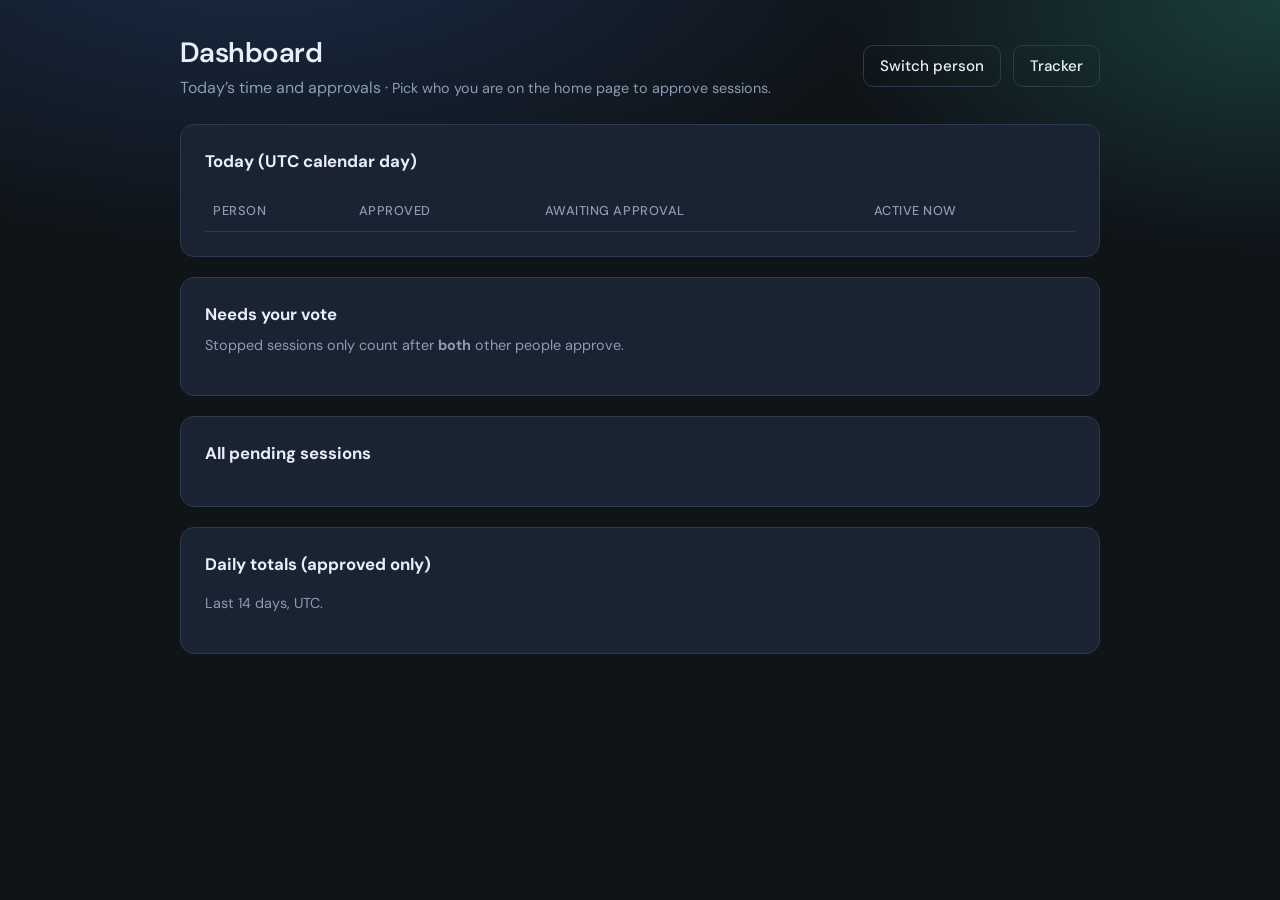
==== backend/static/dashboard.html @ d48763ad "Initial commit: work tracking (FastAPI + static UI) Add time tracking for three people with session " ====
<!DOCTYPE html>
<html lang="en">
  <head>
    <meta charset="UTF-8" />
    <meta name="viewport" content="width=device-width, initial-scale=1" />
    <title>Dashboard — work tracking</title>
    <link rel="preconnect" href="https://fonts.googleapis.com" />
    <link rel="preconnect" href="https://fonts.gstatic.com" crossorigin />
    <link
      href="https://fonts.googleapis.com/css2?family=DM+Sans:ital,opsz,wght@0,9..40,400;0,9..40,500;0,9..40,600;0,9..40,700;1,9..40,400&display=swap"
      rel="stylesheet"
    />
    <link rel="stylesheet" href="styles.css" />
  </head>
  <body>
    <div class="shell">
      <div class="nav-top">
        <div>
          <h1 style="margin-bottom: 0.15rem">Dashboard</h1>
          <p class="sub" style="margin: 0">Today’s time and approvals · <span id="viewerLabel" class="muted"></span></p>
        </div>
        <div class="row">
          <a class="btn btn-ghost" href="index.html">Switch person</a>
          <a class="btn btn-ghost" href="work.html">Tracker</a>
        </div>
      </div>

      <div class="card">
        <h2 style="font-size: 1.05rem; margin: 0 0 1rem">Today (UTC calendar day)</h2>
        <table>
          <thead>
            <tr>
              <th>Person</th>
              <th>Approved</th>
              <th>Awaiting approval</th>
              <th>Active now</th>
            </tr>
          </thead>
          <tbody id="todayBody"></tbody>
        </table>
      </div>

      <div class="card">
        <h2 style="font-size: 1.05rem; margin: 0 0 0.5rem">Needs your vote</h2>
        <p class="muted" style="margin-top: 0">Stopped sessions only count after <strong>both</strong> other people approve.</p>
        <div id="myPending"></div>
      </div>

      <div class="card">
        <h2 style="font-size: 1.05rem; margin: 0 0 1rem">All pending sessions</h2>
        <div id="allPending"></div>
      </div>

      <div class="card">
        <h2 style="font-size: 1.05rem; margin: 0 0 1rem">Daily totals (approved only)</h2>
        <p class="muted" style="margin-top: 0">Last 14 days, UTC.</p>
        <div style="overflow-x: auto">
          <table id="historyTable">
            <thead>
              <tr id="historyHead"></tr>
            </thead>
            <tbody id="historyBody"></tbody>
          </table>
        </div>
      </div>
    </div>
    <script src="env.js"></script>
    <script src="config.js"></script>
    <script src="api.js"></script>
    <script>
      const workerId = Number(localStorage.getItem("wt_worker_id") || "0");
      const workerName = localStorage.getItem("wt_worker_name") || "";

      function fmt(sec) {
        const h = Math.floor(sec / 3600);
        const m = Math.floor((sec % 3600) / 60);
        if (h) return `${h}h ${m}m`;
        return `${m}m`;
      }

      function fmtClock(sec) {
        const h = String(Math.floor(sec / 3600)).padStart(2, "0");
        const m = String(Math.floor((sec % 3600) / 60)).padStart(2, "0");
        const s = String(sec % 60).padStart(2, "0");
        return `${h}:${m}:${s}`;
      }

      async function loadDashboard() {
        const label = document.getElementById("viewerLabel");
        if (!workerId) {
          label.textContent = "Pick who you are on the home page to approve sessions.";
        } else {
          label.textContent = `You are ${workerName} — approvals use your name.`;
        }

        let u = apiUrl("/api/dashboard");
        if (workerId) u += (u.includes("?") ? "&" : "?") + "approver_worker_id=" + encodeURIComponent(String(workerId));
        const r = await fetch(u);
        const d = await r.json();

        const tb = document.getElementById("todayBody");
        tb.innerHTML = "";
        for (const row of d.workers) {
          const tr = document.createElement("tr");
          const running = row.active_session
            ? fmtClock(
                Math.floor((Date.now() - new Date(row.active_session.started_at).getTime()) / 1000)
              )
            : "—";
          tr.innerHTML = `
            <td><strong>${row.worker.display_name}</strong></td>
            <td>${fmt(row.approved_seconds_today)}</td>
            <td>${fmt(row.pending_seconds_today)}</td>
            <td>${row.active_session ? `<span class="badge badge-live">${running}</span>` : "—"}</td>
          `;
          tb.appendChild(tr);
        }

        const myBox = document.getElementById("myPending");
        myBox.innerHTML = "";
        if (!workerId) {
          myBox.innerHTML = '<p class="muted">Select your name on the home page to approve.</p>';
        } else if (!d.pending_approval_sessions.length) {
          myBox.innerHTML = '<p class="muted">Nothing waiting for you.</p>';
        } else {
          for (const s of d.pending_approval_sessions) {
            myBox.appendChild(renderSessionCard(s, true));
          }
        }

        const allBox = document.getElementById("allPending");
        allBox.innerHTML = "";
        if (!d.all_pending_sessions.length) {
          allBox.innerHTML = '<p class="muted">No sessions awaiting approval.</p>';
        } else {
          for (const s of d.all_pending_sessions) {
            allBox.appendChild(renderSessionCard(s, false));
          }
        }
      }

      function renderSessionCard(s, withActions) {
        const wrap = document.createElement("div");
        wrap.style.border = "1px solid var(--border)";
        wrap.style.borderRadius = "10px";
        wrap.style.padding = "1rem";
        wrap.style.marginBottom = "0.75rem";
        const dur = s.duration_seconds != null ? fmtClock(s.duration_seconds) : "—";
        const start = new Date(s.started_at).toLocaleString();
        const end = s.ended_at ? new Date(s.ended_at).toLocaleString() : "—";
        wrap.innerHTML = `
          <div class="flex-between">
            <div>
              <strong>${s.worker_name}</strong>
              <span class="muted"> · ${dur}</span>
              <div class="muted" style="font-size:0.85rem;margin-top:0.35rem">${start} → ${end}</div>
            </div>
            <div class="row" data-actions></div>
          </div>
          <div class="row" style="margin-top:0.75rem" data-shots></div>
        `;
        const actions = wrap.querySelector("[data-actions]");
        if (withActions && workerId) {
          const ok = document.createElement("button");
          ok.className = "btn btn-primary";
          ok.textContent = "Approve";
          ok.addEventListener("click", () => vote(s.id, true));
          const no = document.createElement("button");
          no.className = "btn btn-danger";
          no.textContent = "Reject";
          no.addEventListener("click", () => vote(s.id, false));
          actions.append(ok, no);
        }
        loadThumbs(s.id, wrap.querySelector("[data-shots]"));
        return wrap;
      }

      async function vote(sessionId, approve) {
        const endpoint = approve ? "approve" : "reject";
        const r = await fetch(apiUrl(`/api/sessions/${sessionId}/${endpoint}`), {
          method: "POST",
          headers: { "Content-Type": "application/json" },
          body: JSON.stringify({ approver_worker_id: workerId }),
        });
        if (!r.ok) {
          alert(await r.text());
          return;
        }
        loadDashboard();
        loadHistory();
      }

      async function loadThumbs(sessionId, host) {
        const r = await fetch(apiUrl(`/api/sessions/${sessionId}/screenshots`));
        if (!r.ok) return;
        const shots = await r.json();
        host.innerHTML = "";
        for (const sh of shots.slice(0, 6)) {
          const img = document.createElement("img");
          img.className = "thumb";
          img.src = sh.url.startsWith("http") ? sh.url : apiUrl(sh.url);
          img.alt = "screenshot";
          host.appendChild(img);
        }
      }

      async function loadHistory() {
        const r = await fetch(apiUrl("/api/history/daily?days=14"));
        const data = await r.json();
        const head = document.getElementById("historyHead");
        const body = document.getElementById("historyBody");
        head.innerHTML = "";
        body.innerHTML = "";
        if (!data.days.length) return;
        const names = Object.keys(data.days[0].by_worker);
        head.innerHTML = "<th>Date</th>" + names.map((n) => `<th>${n}</th>`).join("");
        for (const row of data.days) {
          const tr = document.createElement("tr");
          const cells = [row.date, ...names.map((n) => fmt(row.by_worker[n] || 0))];
          tr.innerHTML = cells.map((c, i) => (i === 0 ? `<td><strong>${c}</strong></td>` : `<td>${c}</td>`)).join("");
          body.appendChild(tr);
        }
      }

      loadDashboard();
      loadHistory();
      setInterval(loadDashboard, 15000);
    </script>
  </body>
</html>
---- backend/static/styles.css ----
:root {
  --bg: #0f1419;
  --surface: #1a2332;
  --border: #2d3a4f;
  --text: #e8eef7;
  --muted: #8b9cb3;
  --accent: #3d8bfd;
  --accent-dim: #2654a3;
  --success: #3dd68c;
  --warning: #f5a524;
  --danger: #f55555;
  --font: "DM Sans", system-ui, sans-serif;
}

* {
  box-sizing: border-box;
}

body {
  margin: 0;
  min-height: 100vh;
  font-family: var(--font);
  background: radial-gradient(1200px 600px at 20% -10%, #1a2d4a 0%, transparent 55%),
    radial-gradient(900px 500px at 100% 0%, #1a3d3a 0%, transparent 50%), var(--bg);
  color: var(--text);
  line-height: 1.5;
}

a {
  color: var(--accent);
  text-decoration: none;
}

a:hover {
  text-decoration: underline;
}

.shell {
  max-width: 960px;
  margin: 0 auto;
  padding: 2rem 1.25rem 4rem;
}

h1 {
  font-weight: 600;
  letter-spacing: -0.02em;
  font-size: 1.75rem;
  margin: 0 0 0.5rem;
}

.sub {
  color: var(--muted);
  margin: 0 0 2rem;
}

.card {
  background: var(--surface);
  border: 1px solid var(--border);
  border-radius: 14px;
  padding: 1.5rem;
  margin-bottom: 1.25rem;
}

.row {
  display: flex;
  flex-wrap: wrap;
  gap: 0.75rem;
  align-items: center;
}

.btn {
  font-family: inherit;
  font-size: 0.95rem;
  font-weight: 500;
  border-radius: 10px;
  border: 1px solid var(--border);
  background: var(--surface);
  color: var(--text);
  padding: 0.55rem 1rem;
  cursor: pointer;
  transition: background 0.15s, border-color 0.15s;
}

.btn:hover {
  border-color: var(--muted);
  background: #223044;
}

.btn-primary {
  background: linear-gradient(180deg, #4a9dff, var(--accent));
  border-color: #5aa8ff;
  color: #061018;
}

.btn-primary:hover {
  filter: brightness(1.05);
}

.btn-danger {
  border-color: #8a3030;
  background: #3a1a1a;
  color: #ffb4b4;
}

.btn-danger:hover {
  background: #4a2222;
}

.btn-ghost {
  background: transparent;
}

.people {
  display: grid;
  grid-template-columns: repeat(auto-fit, minmax(200px, 1fr));
  gap: 1rem;
}

.person {
  display: block;
  padding: 1.25rem 1rem;
  border-radius: 12px;
  border: 1px solid var(--border);
  background: #151d2a;
  color: var(--text);
  text-align: center;
  font-size: 1.1rem;
  font-weight: 600;
  cursor: pointer;
  transition: transform 0.12s, border-color 0.12s;
}

.person:hover {
  border-color: var(--accent);
  transform: translateY(-2px);
}

.nav-top {
  display: flex;
  justify-content: space-between;
  align-items: center;
  margin-bottom: 1.5rem;
  flex-wrap: wrap;
  gap: 0.75rem;
}

.badge {
  display: inline-block;
  padding: 0.2rem 0.55rem;
  border-radius: 999px;
  font-size: 0.75rem;
  font-weight: 600;
  background: #223044;
  color: var(--muted);
}

.badge-live {
  background: #1a3d2a;
  color: var(--success);
}

.timer {
  font-variant-numeric: tabular-nums;
  font-size: 2.5rem;
  font-weight: 700;
  letter-spacing: -0.03em;
}

table {
  width: 100%;
  border-collapse: collapse;
  font-size: 0.92rem;
}

th,
td {
  text-align: left;
  padding: 0.65rem 0.5rem;
  border-bottom: 1px solid var(--border);
}

th {
  color: var(--muted);
  font-weight: 500;
  font-size: 0.8rem;
  text-transform: uppercase;
  letter-spacing: 0.04em;
}

.muted {
  color: var(--muted);
  font-size: 0.9rem;
}

.log {
  font-size: 0.82rem;
  color: var(--muted);
  max-height: 140px;
  overflow-y: auto;
  margin-top: 0.75rem;
  padding: 0.5rem;
  background: #121a26;
  border-radius: 8px;
  border: 1px solid var(--border);
}

.thumb {
  max-width: 120px;
  max-height: 72px;
  border-radius: 6px;
  border: 1px solid var(--border);
  object-fit: cover;
}

.flex-between {
  display: flex;
  justify-content: space-between;
  align-items: flex-start;
  gap: 1rem;
  flex-wrap: wrap;
}

.api-url-field {
  width: 100%;
  max-width: 28rem;
  font: inherit;
  font-size: 0.95rem;
  padding: 0.55rem 0.75rem;
  border-radius: 10px;
  border: 1px solid var(--border);
  background: #121a26;
  color: var(--text);
  margin: 0.5rem 0;
}

.api-url-field:focus {
  outline: none;
  border-color: var(--accent);
}
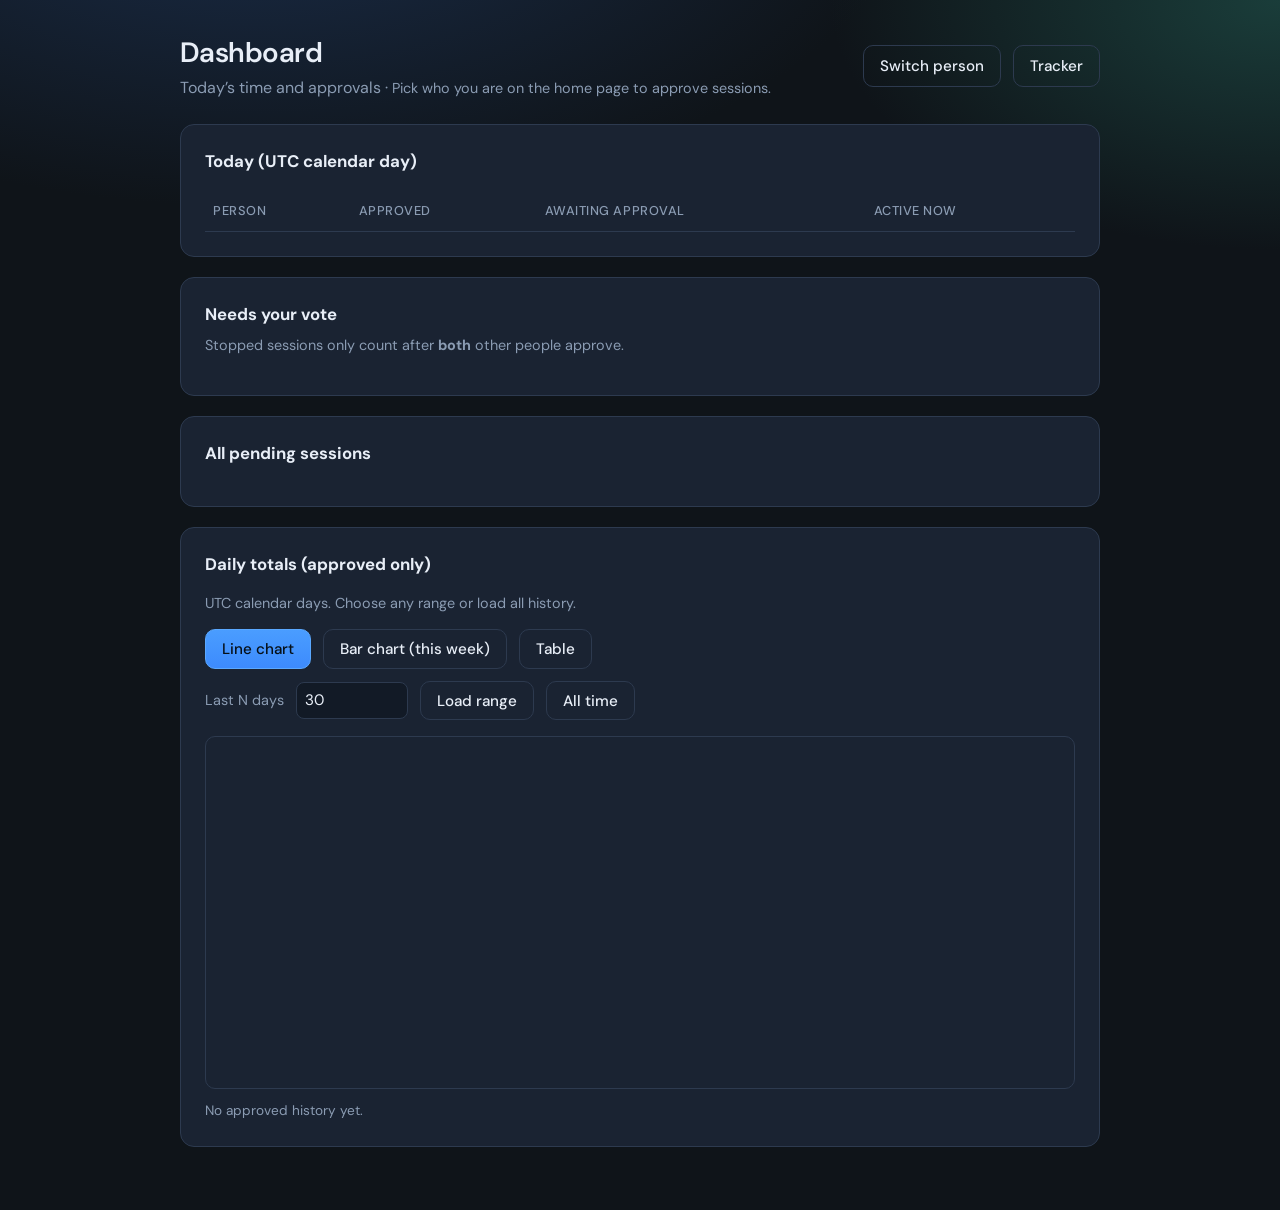
==== commit 1ca60b2f: "Improve UX with modals and add safer data persistence. Replace browser prompts with in-app dialogs, " ====
--- a/backend/static/dashboard.html
+++ b/backend/static/dashboard.html
@@ -20,6 +20,7 @@
           <p class="sub" style="margin: 0">Today’s time and approvals · <span id="viewerLabel" class="muted"></span></p>
         </div>
         <div class="row">
+          <button type="button" class="btn" id="legacyImportBtn" style="display: none">Import old Render day</button>
           <a class="btn btn-ghost" href="index.html">Switch person</a>
           <a class="btn btn-ghost" href="work.html">Tracker</a>
         </div>
@@ -53,14 +54,77 @@
 
       <div class="card">
         <h2 style="font-size: 1.05rem; margin: 0 0 1rem">Daily totals (approved only)</h2>
-        <p class="muted" style="margin-top: 0">Last 14 days, UTC.</p>
-        <div style="overflow-x: auto">
+        <p class="muted" style="margin-top: 0">UTC calendar days. Choose any range or load all history.</p>
+        <div class="row" style="margin: 0.75rem 0 0.5rem">
+          <button type="button" class="btn btn-primary" id="viewLineBtn">Line chart</button>
+          <button type="button" class="btn" id="viewBarBtn">Bar chart (this week)</button>
+          <button type="button" class="btn" id="viewTableBtn">Table</button>
+        </div>
+        <div class="row" style="margin: 0.75rem 0 1rem">
+          <label class="muted" for="historyDaysInput">Last N days</label>
+          <input
+            id="historyDaysInput"
+            type="number"
+            min="1"
+            max="36500"
+            value="30"
+            style="
+              width: 7rem;
+              font: inherit;
+              font-size: 0.95rem;
+              padding: 0.4rem 0.5rem;
+              border-radius: 8px;
+              border: 1px solid var(--border);
+              background: #121a26;
+              color: var(--text);
+            "
+          />
+          <button type="button" class="btn" id="historyLoadBtn">Load range</button>
+          <button type="button" class="btn" id="historyAllBtn">All time</button>
+        </div>
+        <div id="historyChartWrap" style="overflow-x: auto; border: 1px solid var(--border); border-radius: 10px; padding: 0.75rem">
+          <canvas id="historyChart" width="900" height="320" style="width: 100%; height: 320px"></canvas>
+        </div>
+        <div id="historyTableWrap" style="display: none; overflow-x: auto; border: 1px solid var(--border); border-radius: 10px; padding: 0.75rem">
           <table id="historyTable">
             <thead>
               <tr id="historyHead"></tr>
             </thead>
             <tbody id="historyBody"></tbody>
           </table>
+        </div>
+        <p id="historyHint" class="muted" style="margin: 0.75rem 0 0; font-size: 0.85rem"></p>
+      </div>
+    </div>
+    <div id="reduceModal" class="modal-backdrop" aria-hidden="true">
+      <div class="modal" role="dialog" aria-modal="true" aria-labelledby="reduceModalTitle">
+        <h3 id="reduceModalTitle" class="modal-title">Reduce Pending Time</h3>
+        <p id="reduceModalSub" class="modal-sub muted"></p>
+        <input id="reduceModalInput" class="modal-input" type="text" placeholder="00:00:03" />
+        <div class="row" style="margin-top: 0.75rem; justify-content: flex-end">
+          <button id="reduceModalCancel" type="button" class="btn btn-ghost">Cancel</button>
+          <button id="reduceModalOk" type="button" class="btn btn-primary">Apply</button>
+        </div>
+      </div>
+    </div>
+    <div id="shotViewer" class="modal-backdrop" aria-hidden="true">
+      <div
+        class="modal"
+        role="dialog"
+        aria-modal="true"
+        aria-labelledby="shotViewerTitle"
+        style="width: min(1100px, 95vw); padding: 0.75rem"
+      >
+        <div class="flex-between" style="align-items: center; margin-bottom: 0.5rem">
+          <h3 id="shotViewerTitle" class="modal-title" style="margin: 0">Screenshot Preview</h3>
+          <button id="shotViewerClose" type="button" class="btn btn-ghost" aria-label="Close preview">X</button>
+        </div>
+        <div style="max-height: 80vh; overflow: auto; border: 1px solid var(--border); border-radius: 10px">
+          <img
+            id="shotViewerImg"
+            alt="screenshot preview"
+            style="display: block; width: 100%; height: auto; background: #0c121c"
+          />
         </div>
       </div>
     </div>
@@ -70,6 +134,9 @@
     <script>
       const workerId = Number(localStorage.getItem("wt_worker_id") || "0");
       const workerName = localStorage.getItem("wt_worker_name") || "";
+      let currentHistoryView = "line";
+      let cachedDailyDays = [];
+      let cachedWeekTotals = null;
 
       function fmt(sec) {
         const h = Math.floor(sec / 3600);
@@ -83,6 +150,93 @@
         const m = String(Math.floor((sec % 3600) / 60)).padStart(2, "0");
         const s = String(sec % 60).padStart(2, "0");
         return `${h}:${m}:${s}`;
+      }
+
+      function parseApiUtcDate(value) {
+        if (!value) return null;
+        const raw = String(value);
+        const normalized = /[zZ]|[+-]\d\d:\d\d$/.test(raw) ? raw : `${raw}Z`;
+        return new Date(normalized);
+      }
+
+      function parseClockInputToSeconds(value) {
+        const raw = String(value || "").trim();
+        const m = raw.match(/^(\d{2}):([0-5]\d):([0-5]\d)$/);
+        if (!m) return null;
+        const hours = Number(m[1]);
+        const minutes = Number(m[2]);
+        const seconds = Number(m[3]);
+        return hours * 3600 + minutes * 60 + seconds;
+      }
+
+      function openScreenshotViewer(url) {
+        const backdrop = document.getElementById("shotViewer");
+        const img = document.getElementById("shotViewerImg");
+        img.src = url;
+        backdrop.classList.add("open");
+      }
+
+      function closeScreenshotViewer() {
+        const backdrop = document.getElementById("shotViewer");
+        const img = document.getElementById("shotViewerImg");
+        backdrop.classList.remove("open");
+        img.src = "";
+      }
+
+      function askReduceModal({
+        title,
+        subtitle,
+        placeholder = "",
+        defaultValue = "",
+        inputType = "text",
+      }) {
+        const backdrop = document.getElementById("reduceModal");
+        const titleEl = document.getElementById("reduceModalTitle");
+        const sub = document.getElementById("reduceModalSub");
+        const input = document.getElementById("reduceModalInput");
+        const btnCancel = document.getElementById("reduceModalCancel");
+        const btnOk = document.getElementById("reduceModalOk");
+        titleEl.textContent = title;
+        sub.textContent = subtitle;
+        input.type = inputType;
+        input.placeholder = placeholder;
+        input.value = defaultValue;
+        backdrop.classList.add("open");
+        input.focus();
+        return new Promise((resolve) => {
+          let done = false;
+          const cleanup = () => {
+            backdrop.classList.remove("open");
+            btnCancel.removeEventListener("click", onCancel);
+            btnOk.removeEventListener("click", onOk);
+            input.removeEventListener("keydown", onKey);
+          };
+          const finish = (value) => {
+            if (done) return;
+            done = true;
+            cleanup();
+            resolve(value);
+          };
+          const onCancel = () => finish(null);
+          const onOk = () => finish(input.value);
+          const onKey = (e) => {
+            if (e.key === "Escape") finish(null);
+            if (e.key === "Enter") finish(input.value);
+          };
+          btnCancel.addEventListener("click", onCancel);
+          btnOk.addEventListener("click", onOk);
+          input.addEventListener("keydown", onKey);
+        });
+      }
+
+      function askReduceDuration(current) {
+        return askReduceModal({
+          title: "Reduce Pending Time",
+          subtitle: `Current duration is ${fmtClock(current || 0)}. Enter a lower value as HH:MM:SS.`,
+          placeholder: "00:00:03",
+          defaultValue: "00:00:00",
+          inputType: "text",
+        });
       }
 
       async function loadDashboard() {
@@ -104,7 +258,7 @@
           const tr = document.createElement("tr");
           const running = row.active_session
             ? fmtClock(
-                Math.floor((Date.now() - new Date(row.active_session.started_at).getTime()) / 1000)
+                Math.floor((Date.now() - parseApiUtcDate(row.active_session.started_at).getTime()) / 1000)
               )
             : "—";
           tr.innerHTML = `
@@ -146,14 +300,15 @@
         wrap.style.padding = "1rem";
         wrap.style.marginBottom = "0.75rem";
         const dur = s.duration_seconds != null ? fmtClock(s.duration_seconds) : "—";
-        const start = new Date(s.started_at).toLocaleString();
-        const end = s.ended_at ? new Date(s.ended_at).toLocaleString() : "—";
+        const start = parseApiUtcDate(s.started_at).toLocaleString();
+        const end = s.ended_at ? parseApiUtcDate(s.ended_at).toLocaleString() : "—";
         wrap.innerHTML = `
           <div class="flex-between">
             <div>
               <strong>${s.worker_name}</strong>
               <span class="muted"> · ${dur}</span>
               <div class="muted" style="font-size:0.85rem;margin-top:0.35rem">${start} → ${end}</div>
+              <div class="muted" style="font-size:0.9rem;margin-top:0.45rem">Note: ${s.note || "—"}</div>
             </div>
             <div class="row" data-actions></div>
           </div>
@@ -171,8 +326,47 @@
           no.addEventListener("click", () => vote(s.id, false));
           actions.append(ok, no);
         }
+        if (workerId && s.worker_id === workerId) {
+          const reduce = document.createElement("button");
+          reduce.className = "btn";
+          reduce.textContent = "Reduce time";
+          reduce.addEventListener("click", () => reducePendingSession(s));
+          actions.append(reduce);
+        }
         loadThumbs(s.id, wrap.querySelector("[data-shots]"));
         return wrap;
+      }
+
+      async function reducePendingSession(session) {
+        const raw = await askReduceDuration(session.duration_seconds || 0);
+        if (raw == null) return;
+        const newDurationSeconds = parseClockInputToSeconds(raw);
+        if (newDurationSeconds == null) {
+          alert("Use HH:MM:SS format, for example 00:00:03");
+          return;
+        }
+        if (newDurationSeconds <= 0) {
+          alert("New duration must be at least 00:00:01");
+          return;
+        }
+        if (newDurationSeconds >= (session.duration_seconds || 0)) {
+          alert("New duration must be lower than current duration.");
+          return;
+        }
+        const r = await fetch(apiUrl(`/api/sessions/${session.id}/reduce`), {
+          method: "POST",
+          headers: { "Content-Type": "application/json" },
+          body: JSON.stringify({
+            editor_worker_id: workerId,
+            new_duration_seconds: newDurationSeconds,
+          }),
+        });
+        if (!r.ok) {
+          alert(await r.text());
+          return;
+        }
+        await loadDashboard();
+        await loadHistory();
       }
 
       async function vote(sessionId, approve) {
@@ -198,32 +392,338 @@
         for (const sh of shots.slice(0, 6)) {
           const img = document.createElement("img");
           img.className = "thumb";
-          img.src = sh.url.startsWith("http") ? sh.url : apiUrl(sh.url);
+          const fullUrl = sh.url.startsWith("http") ? sh.url : apiUrl(sh.url);
+          img.src = fullUrl;
           img.alt = "screenshot";
+          img.style.cursor = "zoom-in";
+          img.title = "Open screenshot preview";
+          img.addEventListener("click", () => {
+            openScreenshotViewer(fullUrl);
+          });
           host.appendChild(img);
         }
       }
 
       async function loadHistory() {
-        const r = await fetch(apiUrl("/api/history/daily?days=14"));
+        const input = document.getElementById("historyDaysInput");
+        let days = Number(input.value || "30");
+        if (!Number.isFinite(days) || days < 1) days = 30;
+        if (days > 36500) days = 36500;
+        input.value = String(days);
+        const r = await fetch(apiUrl(`/api/history/daily?days=${days}`));
         const data = await r.json();
+        cachedDailyDays = data.days || [];
+        await renderHistoryView();
+      }
+
+      async function loadHistoryAll() {
+        document.getElementById("historyDaysInput").value = "0";
+        const r = await fetch(apiUrl("/api/history/daily?days=0"));
+        const data = await r.json();
+        cachedDailyDays = data.days || [];
+        await renderHistoryView();
+      }
+
+      async function loadWeekTotals() {
+        const r = await fetch(apiUrl("/api/history/this-week"));
+        cachedWeekTotals = await r.json();
+      }
+
+      function setHistoryView(view) {
+        currentHistoryView = view;
+        const lineBtn = document.getElementById("viewLineBtn");
+        const barBtn = document.getElementById("viewBarBtn");
+        const tableBtn = document.getElementById("viewTableBtn");
+        lineBtn.classList.toggle("btn-primary", view === "line");
+        barBtn.classList.toggle("btn-primary", view === "bar");
+        tableBtn.classList.toggle("btn-primary", view === "table");
+      }
+
+      async function renderHistoryView() {
+        const chartWrap = document.getElementById("historyChartWrap");
+        const tableWrap = document.getElementById("historyTableWrap");
+        if (currentHistoryView === "table") {
+          chartWrap.style.display = "none";
+          tableWrap.style.display = "block";
+          drawHistoryTable(cachedDailyDays);
+          return;
+        }
+        chartWrap.style.display = "block";
+        tableWrap.style.display = "none";
+        if (currentHistoryView === "bar") {
+          if (!cachedWeekTotals) {
+            await loadWeekTotals();
+          }
+          drawWeeklyBarChart(cachedWeekTotals);
+          return;
+        }
+        drawHistoryLineChart(cachedDailyDays);
+      }
+
+      function drawHistoryLineChart(days) {
+        const hint = document.getElementById("historyHint");
+        const canvas = document.getElementById("historyChart");
+        const ctx = canvas.getContext("2d");
+        const dpr = window.devicePixelRatio || 1;
+        const cssWidth = canvas.clientWidth || 900;
+        const cssHeight = 320;
+        canvas.width = Math.floor(cssWidth * dpr);
+        canvas.height = Math.floor(cssHeight * dpr);
+        ctx.setTransform(dpr, 0, 0, dpr, 0, 0);
+        ctx.clearRect(0, 0, cssWidth, cssHeight);
+
+        if (!days || !days.length) {
+          hint.textContent = "No approved history yet.";
+          return;
+        }
+
+        const names = Object.keys(days[0].by_worker);
+        const colors = ["#4a9dff", "#3dd68c", "#f5a524", "#d680ff", "#ff6f91"];
+        const left = 46;
+        const right = cssWidth - 16;
+        const top = 18;
+        const bottom = cssHeight - 38;
+        const chartW = Math.max(1, right - left);
+        const chartH = Math.max(1, bottom - top);
+
+        const maxSec = Math.max(
+          1,
+          ...days.flatMap((d) => names.map((n) => Number(d.by_worker[n] || 0)))
+        );
+        const stepX = days.length > 1 ? chartW / (days.length - 1) : 0;
+        const yFor = (sec) => bottom - (sec / maxSec) * chartH;
+
+        // axes
+        ctx.strokeStyle = "#3a485f";
+        ctx.lineWidth = 1;
+        ctx.beginPath();
+        ctx.moveTo(left, top);
+        ctx.lineTo(left, bottom);
+        ctx.lineTo(right, bottom);
+        ctx.stroke();
+
+        // y grid
+        const ticks = 4;
+        ctx.fillStyle = "#8b9cb3";
+        ctx.font = "12px DM Sans, sans-serif";
+        for (let i = 0; i <= ticks; i++) {
+          const v = (maxSec * i) / ticks;
+          const y = yFor(v);
+          ctx.strokeStyle = "#263245";
+          ctx.beginPath();
+          ctx.moveTo(left, y);
+          ctx.lineTo(right, y);
+          ctx.stroke();
+          ctx.fillText(fmt(Math.round(v)), 4, y + 4);
+        }
+
+        names.forEach((name, idx) => {
+          const color = colors[idx % colors.length];
+          ctx.strokeStyle = color;
+          ctx.lineWidth = 2;
+          ctx.beginPath();
+          days.forEach((d, i) => {
+            const x = left + i * stepX;
+            const y = yFor(Number(d.by_worker[name] || 0));
+            if (i === 0) ctx.moveTo(x, y);
+            else ctx.lineTo(x, y);
+          });
+          ctx.stroke();
+        });
+
+        // x labels: first and last
+        ctx.fillStyle = "#8b9cb3";
+        if (days.length) {
+          ctx.fillText(days[0].date, left, cssHeight - 12);
+          const lastText = days[days.length - 1].date;
+          const m = ctx.measureText(lastText);
+          ctx.fillText(lastText, right - m.width, cssHeight - 12);
+        }
+
+        // legend
+        let lx = left;
+        const ly = 10;
+        names.forEach((name, idx) => {
+          const color = colors[idx % colors.length];
+          ctx.fillStyle = color;
+          ctx.fillRect(lx, ly, 10, 10);
+          lx += 14;
+          ctx.fillStyle = "#c8d3e4";
+          ctx.fillText(name, lx, ly + 9);
+          lx += ctx.measureText(name).width + 18;
+        });
+
+        hint.textContent = `${days.length} days loaded (${days[0].date} to ${days[days.length - 1].date}).`;
+      }
+
+      function drawWeeklyBarChart(weekData) {
+        const hint = document.getElementById("historyHint");
+        const canvas = document.getElementById("historyChart");
+        const ctx = canvas.getContext("2d");
+        const dpr = window.devicePixelRatio || 1;
+        const cssWidth = canvas.clientWidth || 900;
+        const cssHeight = 320;
+        canvas.width = Math.floor(cssWidth * dpr);
+        canvas.height = Math.floor(cssHeight * dpr);
+        ctx.setTransform(dpr, 0, 0, dpr, 0, 0);
+        ctx.clearRect(0, 0, cssWidth, cssHeight);
+
+        if (!weekData || !weekData.totals) {
+          hint.textContent = "Could not load weekly totals.";
+          return;
+        }
+        const names = Object.keys(weekData.totals);
+        if (!names.length) {
+          hint.textContent = "No workers found.";
+          return;
+        }
+        const values = names.map((n) => Number(weekData.totals[n] || 0));
+        const maxSec = Math.max(1, ...values);
+        const left = 46;
+        const right = cssWidth - 16;
+        const top = 18;
+        const bottom = cssHeight - 38;
+        const chartW = Math.max(1, right - left);
+        const chartH = Math.max(1, bottom - top);
+        const barGap = 18;
+        const barW = Math.max(18, (chartW - barGap * (names.length - 1)) / names.length);
+        const colors = ["#4a9dff", "#3dd68c", "#f5a524", "#d680ff", "#ff6f91"];
+
+        ctx.strokeStyle = "#3a485f";
+        ctx.lineWidth = 1;
+        ctx.beginPath();
+        ctx.moveTo(left, top);
+        ctx.lineTo(left, bottom);
+        ctx.lineTo(right, bottom);
+        ctx.stroke();
+
+        ctx.fillStyle = "#8b9cb3";
+        ctx.font = "12px DM Sans, sans-serif";
+        const ticks = 4;
+        for (let i = 0; i <= ticks; i++) {
+          const v = (maxSec * i) / ticks;
+          const y = bottom - (v / maxSec) * chartH;
+          ctx.strokeStyle = "#263245";
+          ctx.beginPath();
+          ctx.moveTo(left, y);
+          ctx.lineTo(right, y);
+          ctx.stroke();
+          ctx.fillText(fmt(Math.round(v)), 4, y + 4);
+        }
+
+        names.forEach((name, idx) => {
+          const x = left + idx * (barW + barGap);
+          const sec = values[idx];
+          const h = (sec / maxSec) * chartH;
+          const y = bottom - h;
+          ctx.fillStyle = colors[idx % colors.length];
+          ctx.fillRect(x, y, barW, h);
+          ctx.fillStyle = "#c8d3e4";
+          const text = fmt(sec);
+          const tw = ctx.measureText(text).width;
+          ctx.fillText(text, x + (barW - tw) / 2, y - 6);
+          const nw = ctx.measureText(name).width;
+          ctx.fillText(name, x + (barW - nw) / 2, bottom + 16);
+        });
+
+        hint.textContent = `This week totals (${weekData.week_start} to ${weekData.week_end_exclusive}, end exclusive).`;
+      }
+
+      function drawHistoryTable(days) {
+        const hint = document.getElementById("historyHint");
         const head = document.getElementById("historyHead");
         const body = document.getElementById("historyBody");
         head.innerHTML = "";
         body.innerHTML = "";
-        if (!data.days.length) return;
-        const names = Object.keys(data.days[0].by_worker);
+        if (!days || !days.length) {
+          hint.textContent = "No approved history yet.";
+          return;
+        }
+        const names = Object.keys(days[0].by_worker);
         head.innerHTML = "<th>Date</th>" + names.map((n) => `<th>${n}</th>`).join("");
-        for (const row of data.days) {
+        for (const row of days) {
           const tr = document.createElement("tr");
           const cells = [row.date, ...names.map((n) => fmt(row.by_worker[n] || 0))];
           tr.innerHTML = cells.map((c, i) => (i === 0 ? `<td><strong>${c}</strong></td>` : `<td>${c}</td>`)).join("");
           body.appendChild(tr);
         }
-      }
-
+        hint.textContent = `${days.length} days in table (${days[0].date} to ${days[days.length - 1].date}).`;
+      }
+
+      document.getElementById("historyLoadBtn").addEventListener("click", () => {
+        loadHistory();
+      });
+      document.getElementById("historyAllBtn").addEventListener("click", () => {
+        loadHistoryAll();
+      });
+      const legacyBtn = document.getElementById("legacyImportBtn");
+      if (workerName.toLowerCase() === "andrej") {
+        legacyBtn.style.display = "inline-block";
+      }
+      legacyBtn.addEventListener("click", async () => {
+        const pw = await askReduceModal({
+          title: "Legacy Import",
+          subtitle: "Enter import password to add the one-day Render snapshot.",
+          placeholder: "password",
+          defaultValue: "",
+          inputType: "password",
+        });
+        if (pw == null) return;
+        const r = await fetch(apiUrl("/api/admin/import-legacy-render-day"), {
+          method: "POST",
+          headers: { "Content-Type": "application/json" },
+          body: JSON.stringify({ password: pw }),
+        });
+        const text = await r.text();
+        if (!r.ok) {
+          alert(text);
+          return;
+        }
+        try {
+          const out = JSON.parse(text);
+          alert(out.message || "Import completed.");
+        } catch {
+          alert("Import completed.");
+        }
+        await loadDashboard();
+        await loadHistory();
+      });
+      document.getElementById("viewLineBtn").addEventListener("click", async () => {
+        setHistoryView("line");
+        await renderHistoryView();
+      });
+      document.getElementById("viewBarBtn").addEventListener("click", async () => {
+        setHistoryView("bar");
+        await renderHistoryView();
+      });
+      document.getElementById("viewTableBtn").addEventListener("click", async () => {
+        setHistoryView("table");
+        await renderHistoryView();
+      });
+      window.addEventListener("resize", () => {
+        renderHistoryView();
+      });
+      document.getElementById("shotViewerClose").addEventListener("click", () => {
+        closeScreenshotViewer();
+      });
+      document.getElementById("shotViewer").addEventListener("click", (e) => {
+        if (e.target.id === "shotViewer") closeScreenshotViewer();
+      });
+      document.addEventListener("keydown", (e) => {
+        if (e.key === "Escape") {
+          const isOpen = document.getElementById("shotViewer").classList.contains("open");
+          if (isOpen) closeScreenshotViewer();
+        }
+      });
+
+      async function initHistory() {
+        setHistoryView("line");
+        await loadWeekTotals();
+        await loadHistory();
+      }
+
+      initHistory();
       loadDashboard();
-      loadHistory();
       setInterval(loadDashboard, 15000);
     </script>
   </body>
--- a/backend/static/styles.css
+++ b/backend/static/styles.css
@@ -220,6 +220,56 @@
   flex-wrap: wrap;
 }
 
+.modal-backdrop {
+  position: fixed;
+  inset: 0;
+  background: rgba(0, 0, 0, 0.62);
+  display: none;
+  align-items: center;
+  justify-content: center;
+  z-index: 1000;
+  padding: 1rem;
+}
+
+.modal-backdrop.open {
+  display: flex;
+}
+
+.modal {
+  width: min(560px, 100%);
+  background: #151f2d;
+  border: 1px solid var(--border);
+  border-radius: 14px;
+  padding: 1rem;
+  box-shadow: 0 18px 45px rgba(0, 0, 0, 0.5);
+}
+
+.modal-title {
+  margin: 0 0 0.5rem;
+  font-size: 1.05rem;
+}
+
+.modal-sub {
+  margin: 0 0 0.75rem;
+}
+
+.modal-input,
+.modal-textarea {
+  width: 100%;
+  font: inherit;
+  font-size: 0.95rem;
+  padding: 0.55rem 0.7rem;
+  border-radius: 10px;
+  border: 1px solid var(--border);
+  background: #101825;
+  color: var(--text);
+}
+
+.modal-textarea {
+  min-height: 100px;
+  resize: vertical;
+}
+
 .api-url-field {
   width: 100%;
   max-width: 28rem;
